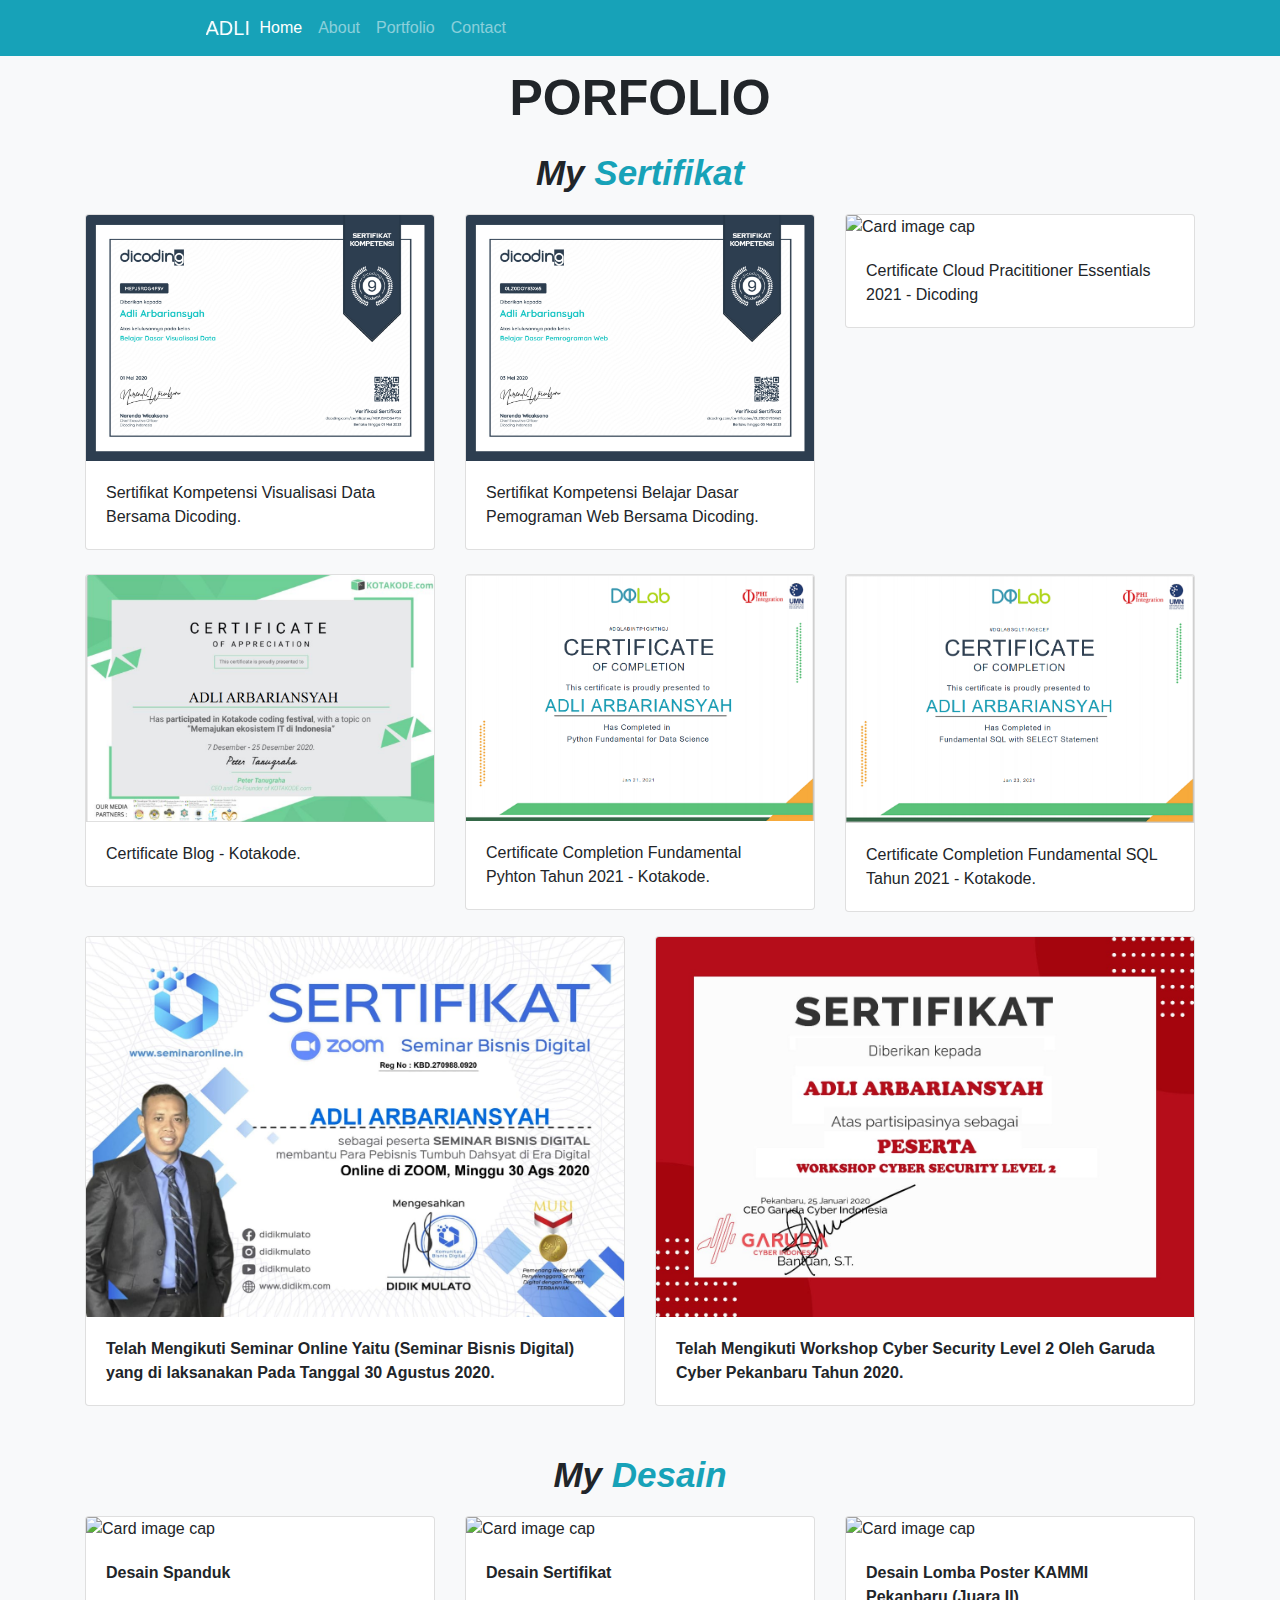
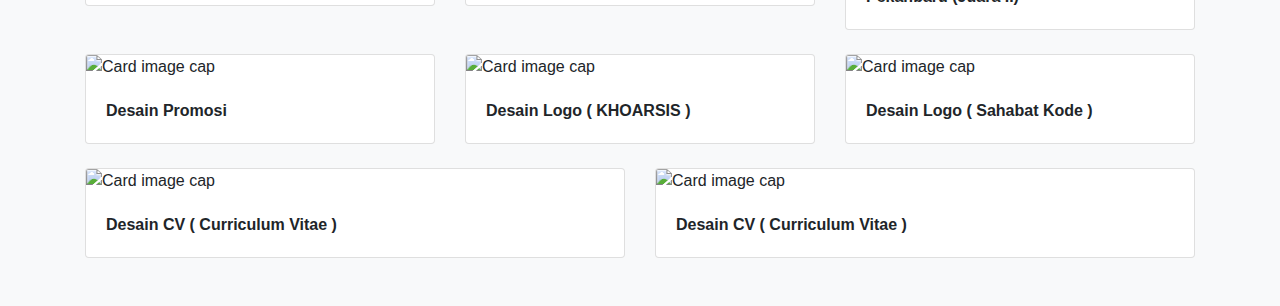
==== portofolio.html @ d1da47c5 "Add files via upload" ====
<!DOCTYPE html>
<html lang="en">
<head>
    <meta charset="UTF-8">
    <meta http-equiv="X-UA-Compatible" content="IE=edge">
    <meta name="viewport" content="width=device-width, initial-scale=1.0">
    <!-- Bootstrap Offline -->
    <link rel="stylesheet" href="Bootstrap/css/bootstrap.min.css">
    <script src="Bootstrap/js/jquery-3.3.1.min.js"></script>
    <script src="https://ajax.googleapis.com/ajax/libs/jquery/3.3.1/jquery.min.js"></script>
    <script src="https://maxcdn.bootstrapcdn.com/bootstrap/4.3.1/js/bootstrap.min.js"></script>
    <script src="https://cdnjs.cloudflare.com/ajax/libs/popper.js/1.14.7/umd/popper.min.js"></script>

    <style>
         .font-h1-portofolio{

            font-size: 50px;
            margin-top: 20px;
            font-weight: bold;
        }
        .font-h2-portofolio{
            font-size: 35px;
            margin-bottom: 20px;
            font-style: italic;
            font-family:'Franklin Gothic Medium', 'Arial Narrow', Arial, sans-serif;
            font-weight: bold;
        }
    </style>
    <title>Adli Arbariansyah - Portofolio</title>
    <link rel="icon" href="profile/Adli Arbariansyah.png">
</head>
<body>
    
    <nav class="navbar fixed-top navbar-expand-lg navbar-dark bg-info mb-3 margin-navbar">
        <div class="container"> 
          <marquee width="15%" direction="left"><a class="navbar-brand" href="#">ADLI ARBARIANSYAH</a></marquee>
          <button class="navbar-toggler" type="button" data-toggle="collapse" data-target="#navbarNav" aria-controls="navbarNav " aria-expanded="false" aria-label="Toggle navigation">
            <span class="navbar-toggler-icon"></span>
          </button>
          <div class="collapse navbar-collapse" id="navbarNav">
              <ul class="navbar-nav">
                  <li class="nav-item active">
                    <a class="nav-link" href="index.html">Home <span class="sr-only">(current)</span></a>
                  </li>
                  <li class="nav-item">
                    <a class="nav-link" href="index.html #about">About</a>
                  </li>
                  <li class="nav-item">
                    <a class="nav-link" href="index.html #portfolio">Portfolio</a>
                  </li>
                  <li class="nav-item">
                    <a class="nav-link" href="index.html #contact">Contact</a>
                  </li>
              </ul>
          </div>
        </div>
    </nav>

    <section id="portfolio"class="portfolio bg-light pb-4">
        <div class="container">
          <div class="row mb-3  pt-5">
            <div class="col text-center">
                <h1 class="font-h1-portofolio">PORFOLIO</h1>
            </div>
        </div>

        <div class="col text-center">
            <h2 class="font-h2-portofolio">My<strong style="color: #17a2b8;"> Sertifikat </strong></h2>
        </div>
        
        
        <div class="row mb-4">
          <div class="col-md-4">
            <div class="card">
              <img class="card-img-top" src="portfolio/1.jpg" alt="Card image cap">
              <div class="card-body">
                <p class="card-text">Sertifikat Kompetensi Visualisasi Data Bersama Dicoding.</p>
              </div>
            </div>
          </div>

            <div class="col-md-4">
                <div class="card">
                  <img class="card-img-top" src="portfolio/2.jpg" alt="Card image cap">
                  <div class="card-body">
                    <p class="card-text">Sertifikat Kompetensi Belajar Dasar Pemograman Web Bersama Dicoding.</p>
                  </div>
                </div>
            </div>

            <div class="col-md-4">
              <div class="card">
                <img class="card-img-top" src="portfolio/Sertifikat Di coding (AWS Cloud).jpg" alt="Card image cap">
                <div class="card-body">
                  <p class="card-text">Certificate Cloud Pracititioner Essentials 2021 - Dicoding</p>
                </div>
              </div>
            </div>  
        </div>

        <div class="row mb-4">
          <div class="col-md-4">
            <div class="card">
              <img class="card-img-top" src="portfolio/certificate blog.png" alt="Card image cap">
              <div class="card-body">
                <p class="card-text">Certificate Blog - Kotakode.</p>
              </div>
            </div>
          </div>

            <div class="col-md-4">
                <div class="card">
                  <img class="card-img-top" src="portfolio/Fundamental pyhton.png" alt="Card image cap">
                  <div class="card-body">
                    <p class="card-text">Certificate Completion Fundamental Pyhton Tahun 2021 - Kotakode.</p>
                  </div>
                </div>
            </div>

            <div class="col-md-4">
              <div class="card">
                <img class="card-img-top" src="portfolio/fundamental SQL.png" alt="Card image cap">
                <div class="card-body">
                  <p class="card-text">Certificate Completion Fundamental SQL Tahun 2021 - Kotakode.</p>
                </div>
              </div>
            </div>  
        </div>

        <div class="row mb-4">
          <div class="col-md">
            <div class="card">
              <img class="card-img-top" src="portfolio/3.jpeg" alt="Card image cap">
              <div class="card-body">
                <p class="card-text" style="font-weight: bold">Telah Mengikuti Seminar Online Yaitu (Seminar Bisnis Digital) yang di laksanakan Pada Tanggal 30 Agustus 2020.</p>
              </div>
            </div>
          </div>
             <div class="col-md">
                <div class="card">
                  <img class="card-img-top" src="portfolio/4.jpeg " alt="Card image cap">
                  <div class="card-body">
                    <p class="card-text " style="font-weight: bold;">Telah Mengikuti Workshop Cyber Security Level 2 Oleh Garuda Cyber Pekanbaru Tahun 2020.</p>
                  </div>
                </div>
            </div>
          </div>

      
        <!--End Certificate-->
            <!-- Awal My Desain -->
            <div class="col text-center mt-5">
                <h2 class="font-h2-portofolio">My <strong style="color: #17a2b8;">Desain</strong></h2>
            </div>


            <div class="row mb-4">
              <div class="col-md-4">
                <div class="card">
                  <img class="card-img-top" src="portfolio/Spanduk Rossi Audio Ukuran 1,5M X 1,5 M.jpg" alt="Card image cap">
                  <div class="card-body">
                    <p class="card-text" style="font-weight: bold">Desain Spanduk</p>
                  </div>
                </div>
              </div>

                 <div class="col-md-4">
                    <div class="card">
                      <img class="card-img-top" src="portfolio/Sertifikat Penghargaan.jpg" alt="Card image cap">
                      <div class="card-body">
                        <p class="card-text " style="font-weight: bold;">Desain Sertifikat</p>
                      </div>
                    </div>
                </div>

                <div class="col-md">
                  <div class="card">
                    <img class="card-img-top" src="portfolio/Adli Arbariansyah_KAMMI.2022_Universitas Islam Riau_Pemuda Sebagai Tonggak Agama dan Wajah Bangsa.jpg" alt="Card image cap">
                    <div class="card-body">
                      <p class="card-text" style="font-weight: bold">Desain Lomba Poster KAMMI Pekanbaru (Juara II)</p>
                    </div>
                  </div>
                </div>
              </div>

              <div class="row mb-4">
                   <div class="col-md-4">
                      <div class="card">
                        <img class="card-img-top" src="portfolio/Desain Poster Promosi.jpg" alt="Card image cap">
                        <div class="card-body">
                          <p class="card-text " style="font-weight: bold;">Desain Promosi</p>
                        </div>
                      </div>
                  </div>

                  <div class="col-md-4">
                    <div class="card">
                      <img class="card-img-top" src="portfolio/KPA KHOARSIS ADVENTURE.jpg" alt="Card image cap">
                      <div class="card-body">
                        <p class="card-text" style="font-weight: bold">Desain Logo ( KHOARSIS )</p>
                      </div>
                    </div>
                  </div>

                  <div class="col-md-4">
                    <div class="card">
                      <img class="card-img-top" src="portfolio/Sahabat Kode.jpg" alt="Card image cap">
                      <div class="card-body">
                        <p class="card-text " style="font-weight: bold;">Desain Logo ( Sahabat Kode )</p>
                      </div>
                    </div>
                </div>

              </div>

                <div class="row mb-4">
                  <div class="col-md">
                    <div class="card">
                      <img class="card-img-top" src="portfolio/Promosi CV.jpg" alt="Card image cap">
                      <div class="card-body">
                        <p class="card-text" style="font-weight: bold">Desain CV ( Curriculum Vitae )</p>
                      </div>
                    </div>
                  </div>
                     <div class="col-md">
                        <div class="card">
                          <img class="card-img-top" src="portfolio/Desain Promosi Poster.jpg" alt="Card image cap">
                          <div class="card-body">
                            <p class="card-text " style="font-weight: bold;">Desain CV ( Curriculum Vitae )</p>
                          </div>
                        </div>
                    </div>
                  </div>

               

        </div>
        </section>

</body>
</html>
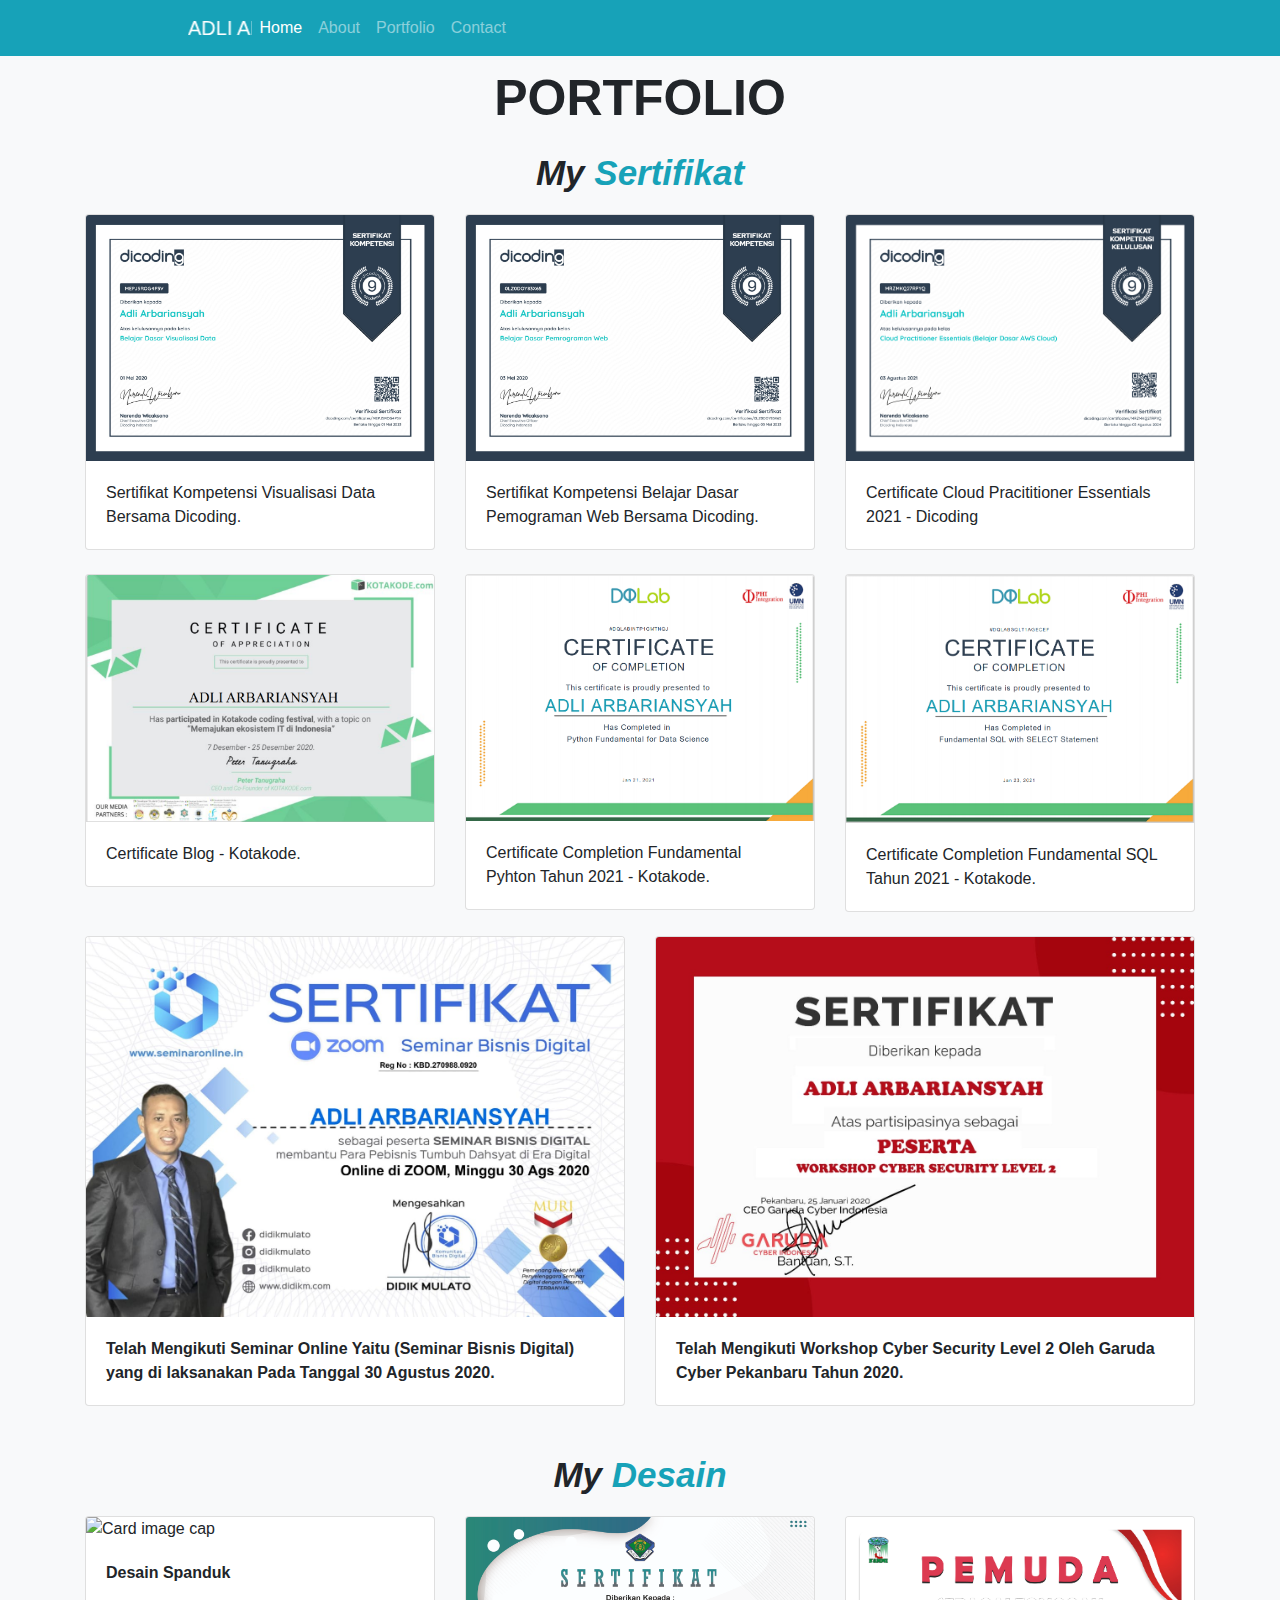
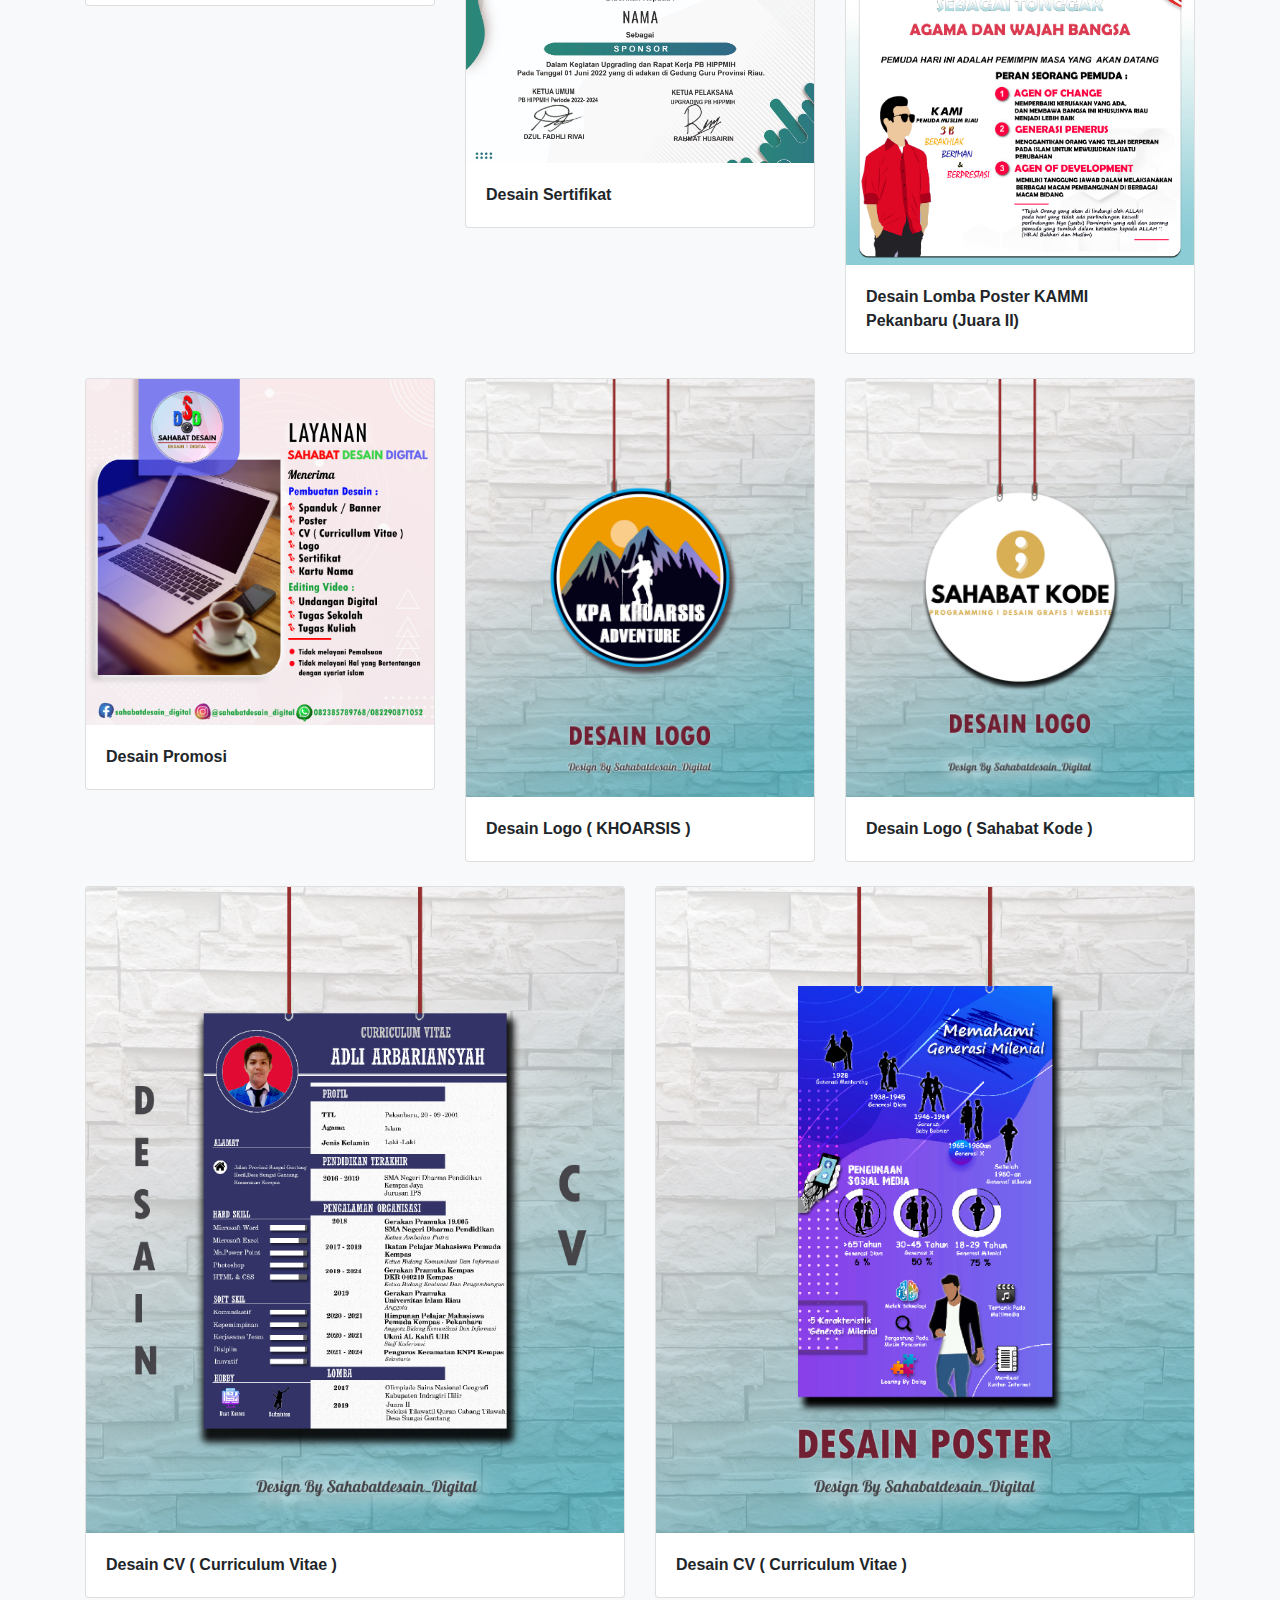
==== commit 60f5dacb: "Update portofolio.html" ====
--- a/portofolio.html
+++ b/portofolio.html
@@ -60,7 +60,7 @@
         <div class="container">
           <div class="row mb-3  pt-5">
             <div class="col text-center">
-                <h1 class="font-h1-portofolio">PORFOLIO</h1>
+                <h1 class="font-h1-portofolio">PORTFOLIO</h1>
             </div>
         </div>
 
@@ -238,4 +238,4 @@
         </section>
 
 </body>
-</html>+</html>
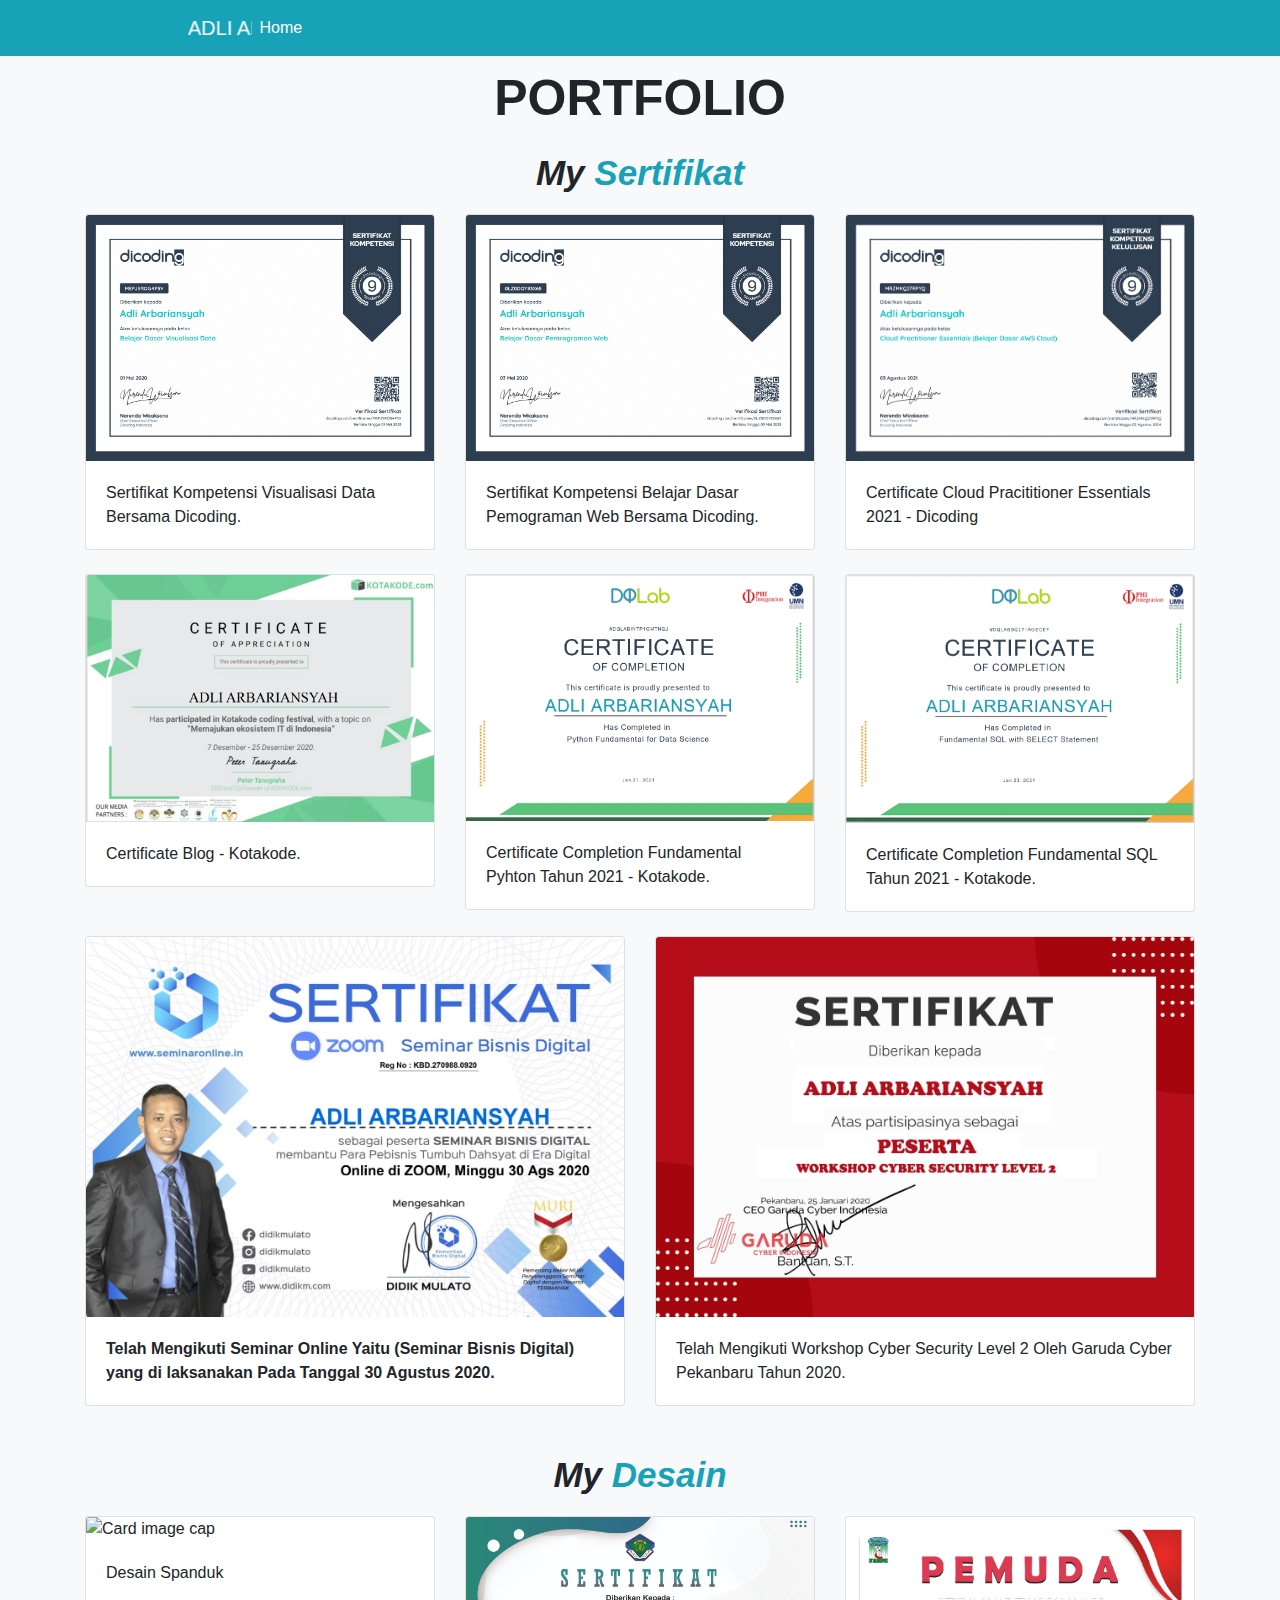
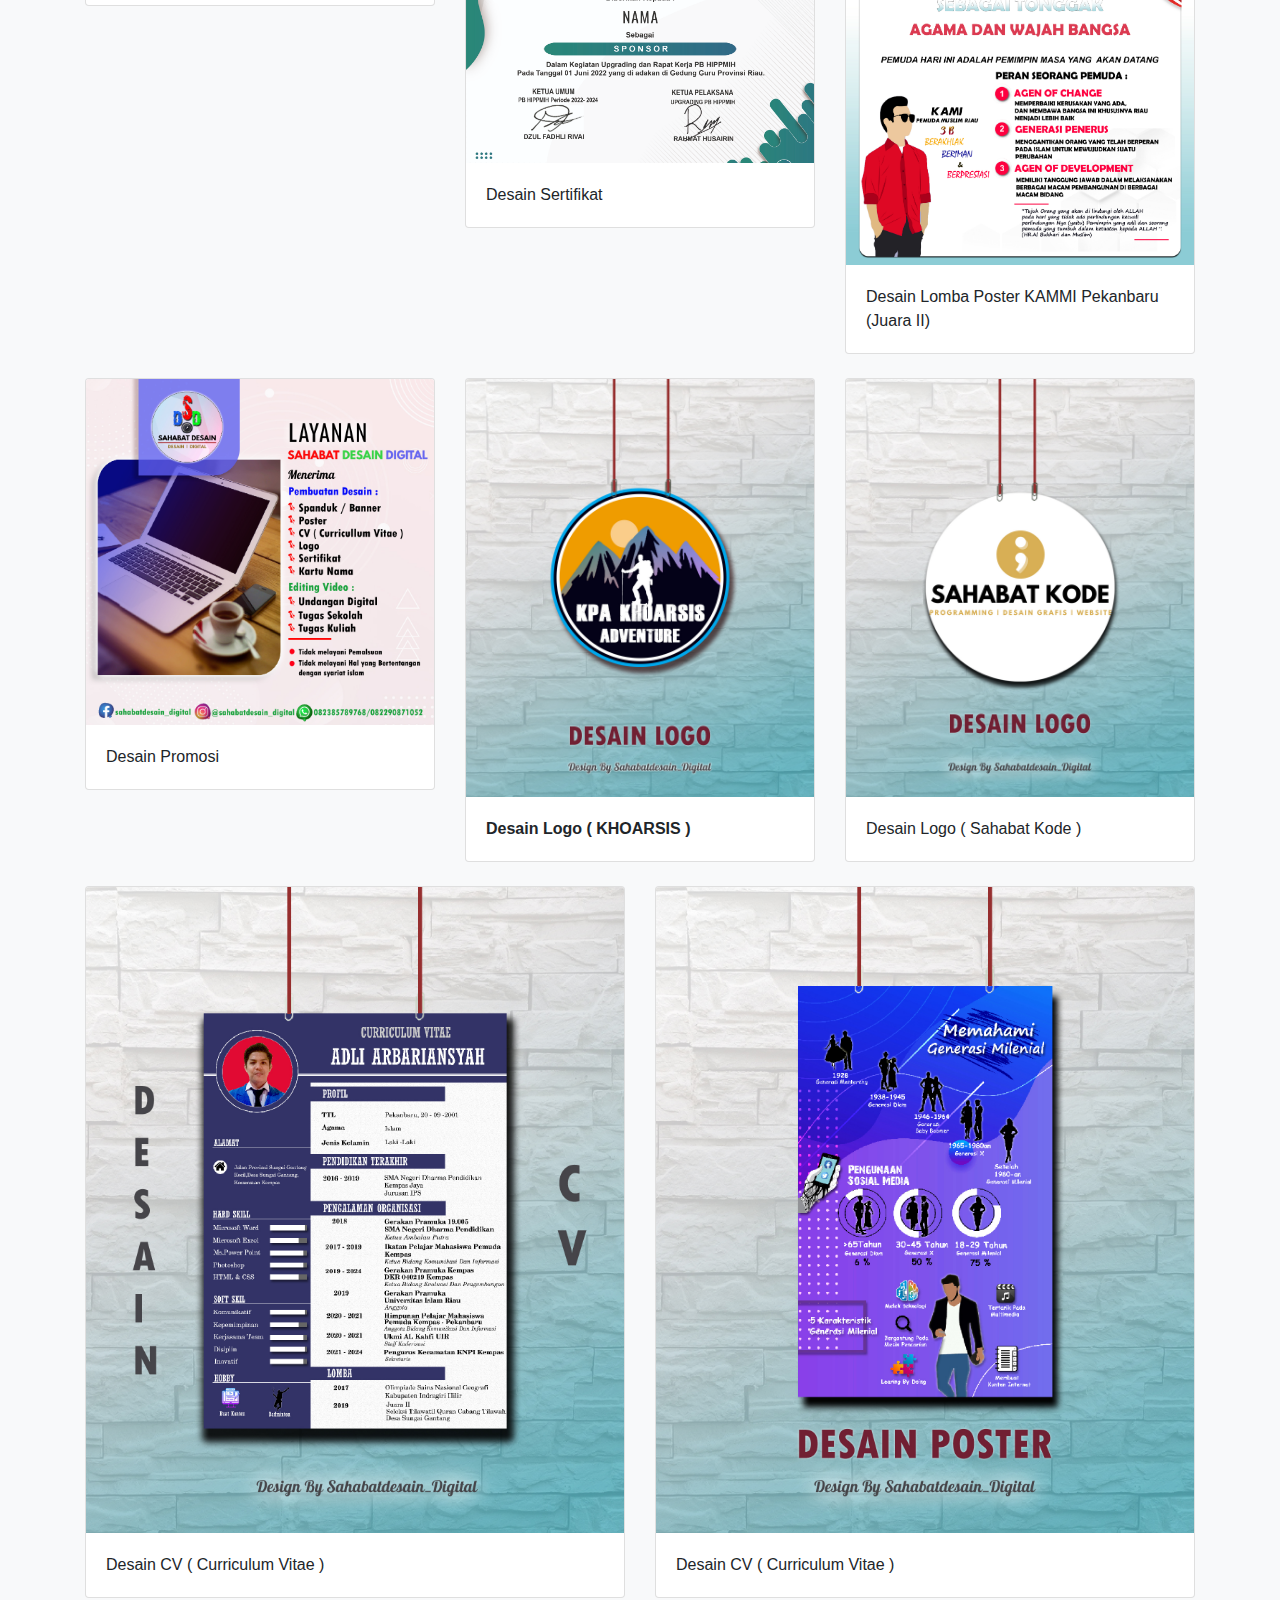
==== commit 827ccc88: "Update portofolio.html" ====
--- a/portofolio.html
+++ b/portofolio.html
@@ -24,6 +24,17 @@
             font-style: italic;
             font-family:'Franklin Gothic Medium', 'Arial Narrow', Arial, sans-serif;
             font-weight: bold;
+        }
+        @media only screen  and (min-width:320px) and (max-width:980px){
+          .font-h1-portofolio{
+            font-size: 30px;
+            font-weight: bold;
+          }
+          .font-h2-portofolio{
+            font-size: 25px;
+            font-weight: bold;
+            font-style: italic;
+          }
         }
     </style>
     <title>Adli Arbariansyah - Portofolio</title>
@@ -42,15 +53,6 @@
                   <li class="nav-item active">
                     <a class="nav-link" href="index.html">Home <span class="sr-only">(current)</span></a>
                   </li>
-                  <li class="nav-item">
-                    <a class="nav-link" href="index.html #about">About</a>
-                  </li>
-                  <li class="nav-item">
-                    <a class="nav-link" href="index.html #portfolio">Portfolio</a>
-                  </li>
-                  <li class="nav-item">
-                    <a class="nav-link" href="index.html #contact">Contact</a>
-                  </li>
               </ul>
           </div>
         </div>
@@ -140,7 +142,7 @@
                 <div class="card">
                   <img class="card-img-top" src="portfolio/4.jpeg " alt="Card image cap">
                   <div class="card-body">
-                    <p class="card-text " style="font-weight: bold;">Telah Mengikuti Workshop Cyber Security Level 2 Oleh Garuda Cyber Pekanbaru Tahun 2020.</p>
+                    <p class="card-text ">Telah Mengikuti Workshop Cyber Security Level 2 Oleh Garuda Cyber Pekanbaru Tahun 2020.</p>
                   </div>
                 </div>
             </div>
@@ -159,7 +161,7 @@
                 <div class="card">
                   <img class="card-img-top" src="portfolio/Spanduk Rossi Audio Ukuran 1,5M X 1,5 M.jpg" alt="Card image cap">
                   <div class="card-body">
-                    <p class="card-text" style="font-weight: bold">Desain Spanduk</p>
+                    <p class="card-text">Desain Spanduk</p>
                   </div>
                 </div>
               </div>
@@ -168,7 +170,7 @@
                     <div class="card">
                       <img class="card-img-top" src="portfolio/Sertifikat Penghargaan.jpg" alt="Card image cap">
                       <div class="card-body">
-                        <p class="card-text " style="font-weight: bold;">Desain Sertifikat</p>
+                        <p class="card-text ">Desain Sertifikat</p>
                       </div>
                     </div>
                 </div>
@@ -177,7 +179,7 @@
                   <div class="card">
                     <img class="card-img-top" src="portfolio/Adli Arbariansyah_KAMMI.2022_Universitas Islam Riau_Pemuda Sebagai Tonggak Agama dan Wajah Bangsa.jpg" alt="Card image cap">
                     <div class="card-body">
-                      <p class="card-text" style="font-weight: bold">Desain Lomba Poster KAMMI Pekanbaru (Juara II)</p>
+                      <p class="card-text" >Desain Lomba Poster KAMMI Pekanbaru (Juara II)</p>
                     </div>
                   </div>
                 </div>
@@ -188,7 +190,7 @@
                       <div class="card">
                         <img class="card-img-top" src="portfolio/Desain Poster Promosi.jpg" alt="Card image cap">
                         <div class="card-body">
-                          <p class="card-text " style="font-weight: bold;">Desain Promosi</p>
+                          <p class="card-text ">Desain Promosi</p>
                         </div>
                       </div>
                   </div>
@@ -206,7 +208,7 @@
                     <div class="card">
                       <img class="card-img-top" src="portfolio/Sahabat Kode.jpg" alt="Card image cap">
                       <div class="card-body">
-                        <p class="card-text " style="font-weight: bold;">Desain Logo ( Sahabat Kode )</p>
+                        <p class="card-text ">Desain Logo ( Sahabat Kode )</p>
                       </div>
                     </div>
                 </div>
@@ -218,7 +220,7 @@
                     <div class="card">
                       <img class="card-img-top" src="portfolio/Promosi CV.jpg" alt="Card image cap">
                       <div class="card-body">
-                        <p class="card-text" style="font-weight: bold">Desain CV ( Curriculum Vitae )</p>
+                        <p class="card-text">Desain CV ( Curriculum Vitae )</p>
                       </div>
                     </div>
                   </div>
@@ -226,7 +228,7 @@
                         <div class="card">
                           <img class="card-img-top" src="portfolio/Desain Promosi Poster.jpg" alt="Card image cap">
                           <div class="card-body">
-                            <p class="card-text " style="font-weight: bold;">Desain CV ( Curriculum Vitae )</p>
+                            <p class="card-text ">Desain CV ( Curriculum Vitae )</p>
                           </div>
                         </div>
                     </div>
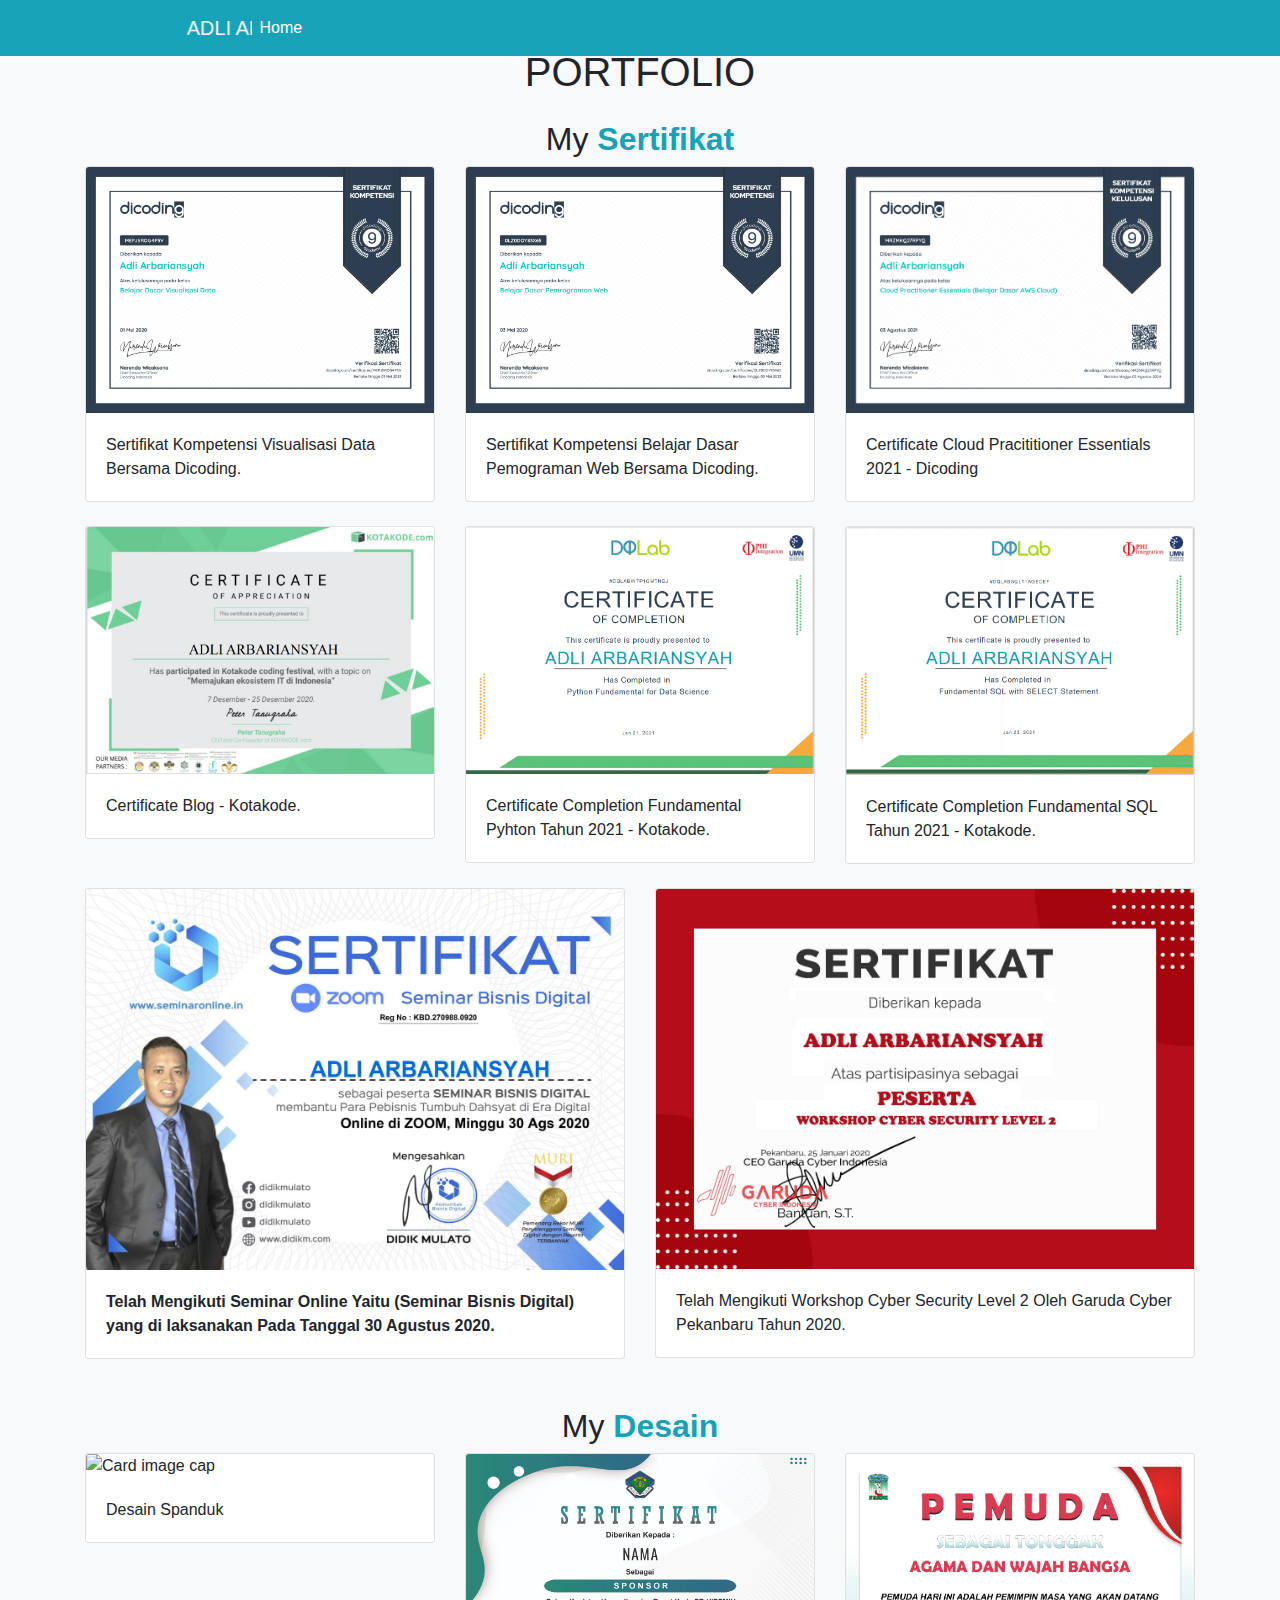
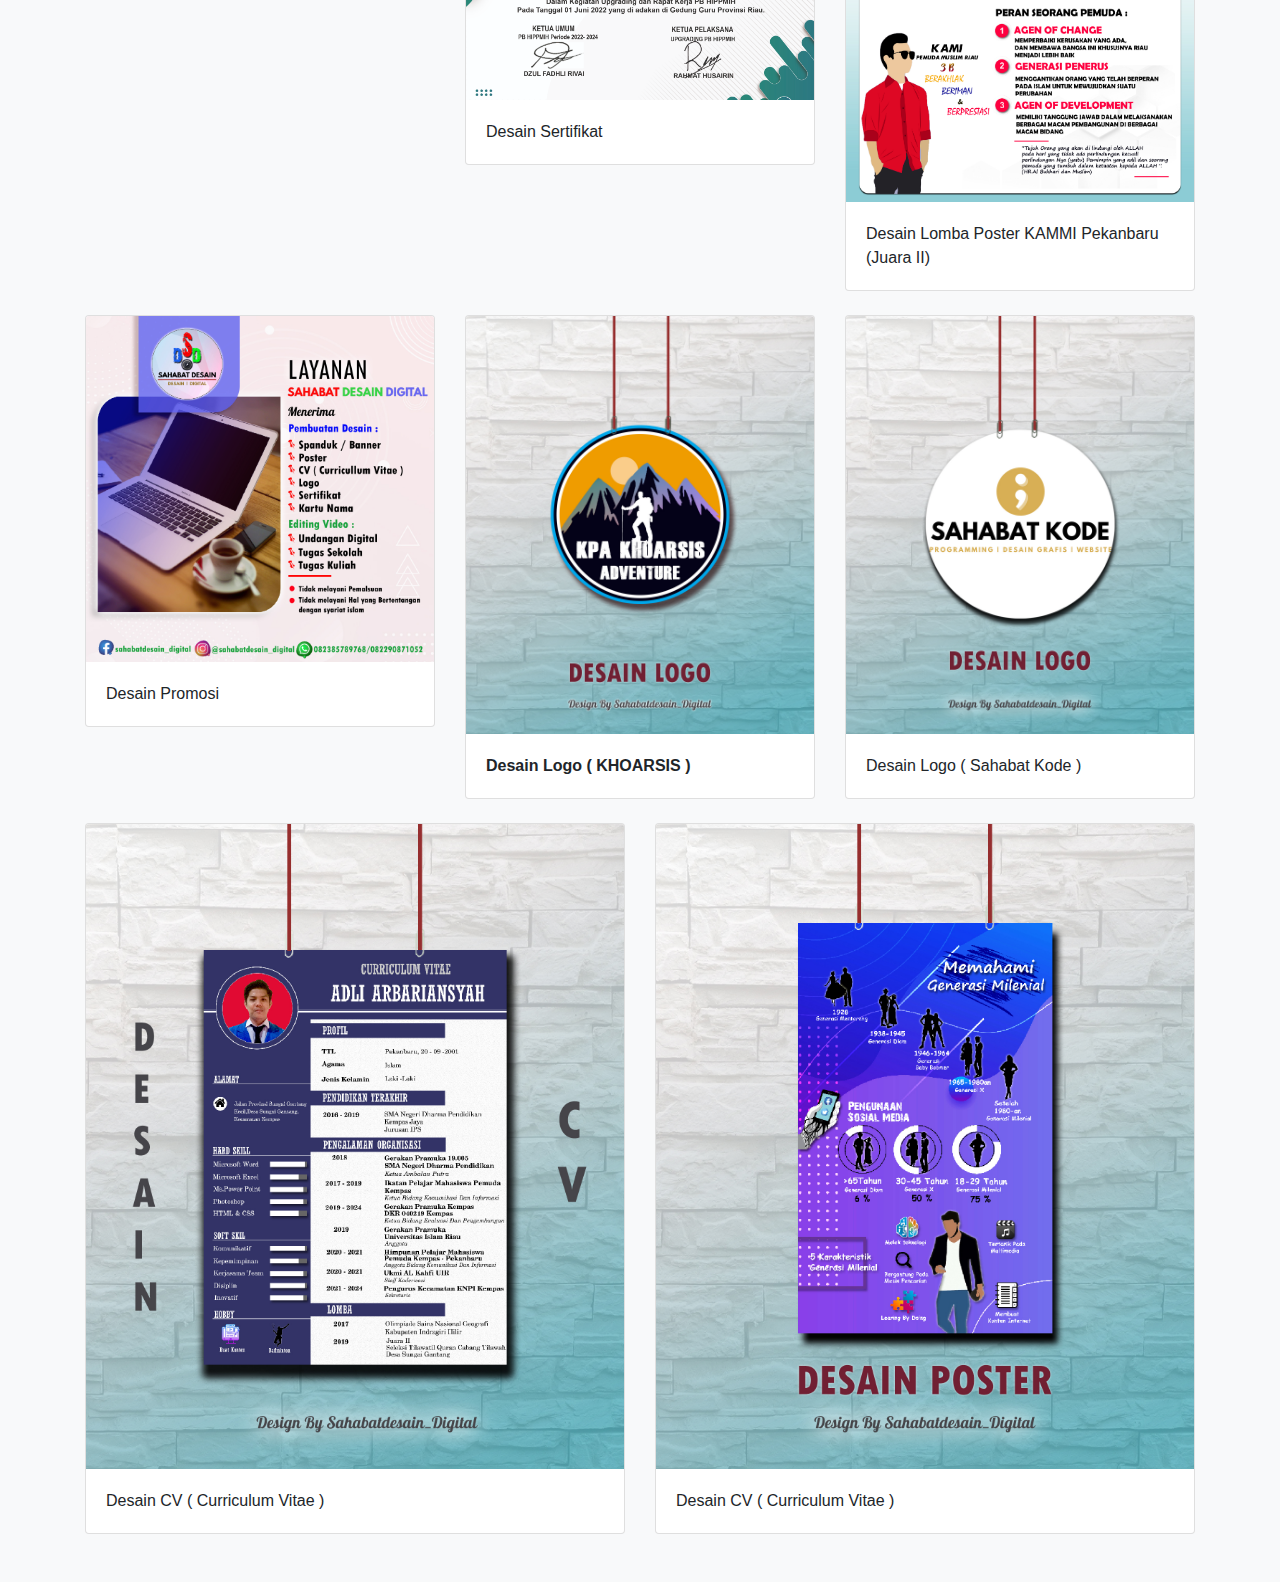
==== commit 2746284f: "Update portofolio.html" ====
--- a/portofolio.html
+++ b/portofolio.html
@@ -4,44 +4,35 @@
     <meta charset="UTF-8">
     <meta http-equiv="X-UA-Compatible" content="IE=edge">
     <meta name="viewport" content="width=device-width, initial-scale=1.0">
+    <link rel="stylesheet" href="style.css">
     <!-- Bootstrap Offline -->
+  
     <link rel="stylesheet" href="Bootstrap/css/bootstrap.min.css">
     <script src="Bootstrap/js/jquery-3.3.1.min.js"></script>
     <script src="https://ajax.googleapis.com/ajax/libs/jquery/3.3.1/jquery.min.js"></script>
+    <script src="http://code.jquery.com/jquery-2.2.1.min.js"></script>
     <script src="https://maxcdn.bootstrapcdn.com/bootstrap/4.3.1/js/bootstrap.min.js"></script>
     <script src="https://cdnjs.cloudflare.com/ajax/libs/popper.js/1.14.7/umd/popper.min.js"></script>
-
-    <style>
-         .font-h1-portofolio{
-
-            font-size: 50px;
-            margin-top: 20px;
-            font-weight: bold;
-        }
-        .font-h2-portofolio{
-            font-size: 35px;
-            margin-bottom: 20px;
-            font-style: italic;
-            font-family:'Franklin Gothic Medium', 'Arial Narrow', Arial, sans-serif;
-            font-weight: bold;
-        }
-        @media only screen  and (min-width:320px) and (max-width:980px){
-          .font-h1-portofolio{
-            font-size: 30px;
-            font-weight: bold;
-          }
-          .font-h2-portofolio{
-            font-size: 25px;
-            font-weight: bold;
-            font-style: italic;
-          }
-        }
-    </style>
+    <script src="https://cdn.jsdelivr.net/npm/popper.js@1.16.0/dist/umd/popper.min.js" integrity="sha384-Q6E9RHvbIyZFJoft+2mJbHaEWldlvI9IOYy5n3zV9zzTtmI3UksdQRVvoxMfooAo" crossorigin="anonymous"></script>
+
+    <script>
+      $(window).on('load', function() {
+        $(".preloader").fadeOut("slow");
+      });
+    </script>
     <title>Adli Arbariansyah - Portofolio</title>
     <link rel="icon" href="profile/Adli Arbariansyah.png">
 </head>
 <body>
     
+    <div class="preloader">
+      <div class="loading">
+        <div rule="status">
+          <img src="profile/PVtR.gif" width="300" >
+        </div>
+      </div>
+    </div>
+
     <nav class="navbar fixed-top navbar-expand-lg navbar-dark bg-info mb-3 margin-navbar">
         <div class="container"> 
           <marquee width="15%" direction="left"><a class="navbar-brand" href="#">ADLI ARBARIANSYAH</a></marquee>
